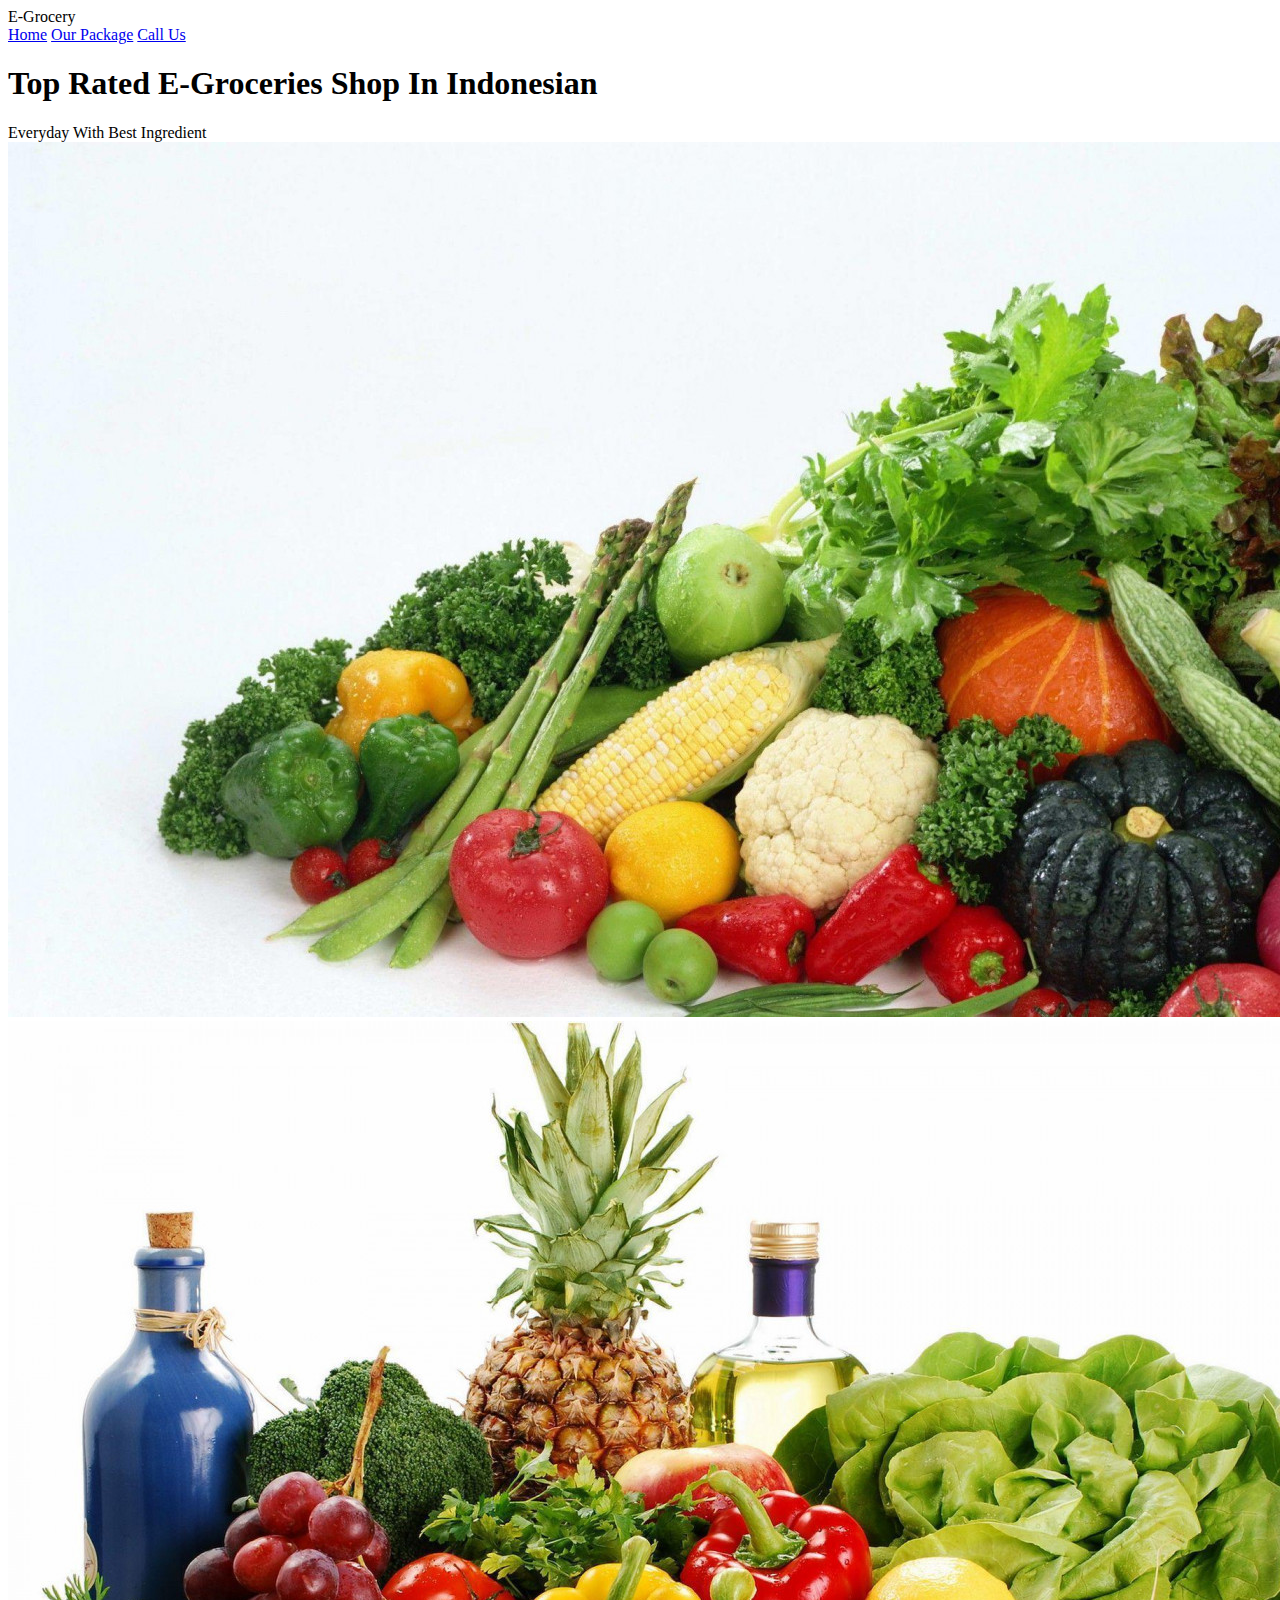
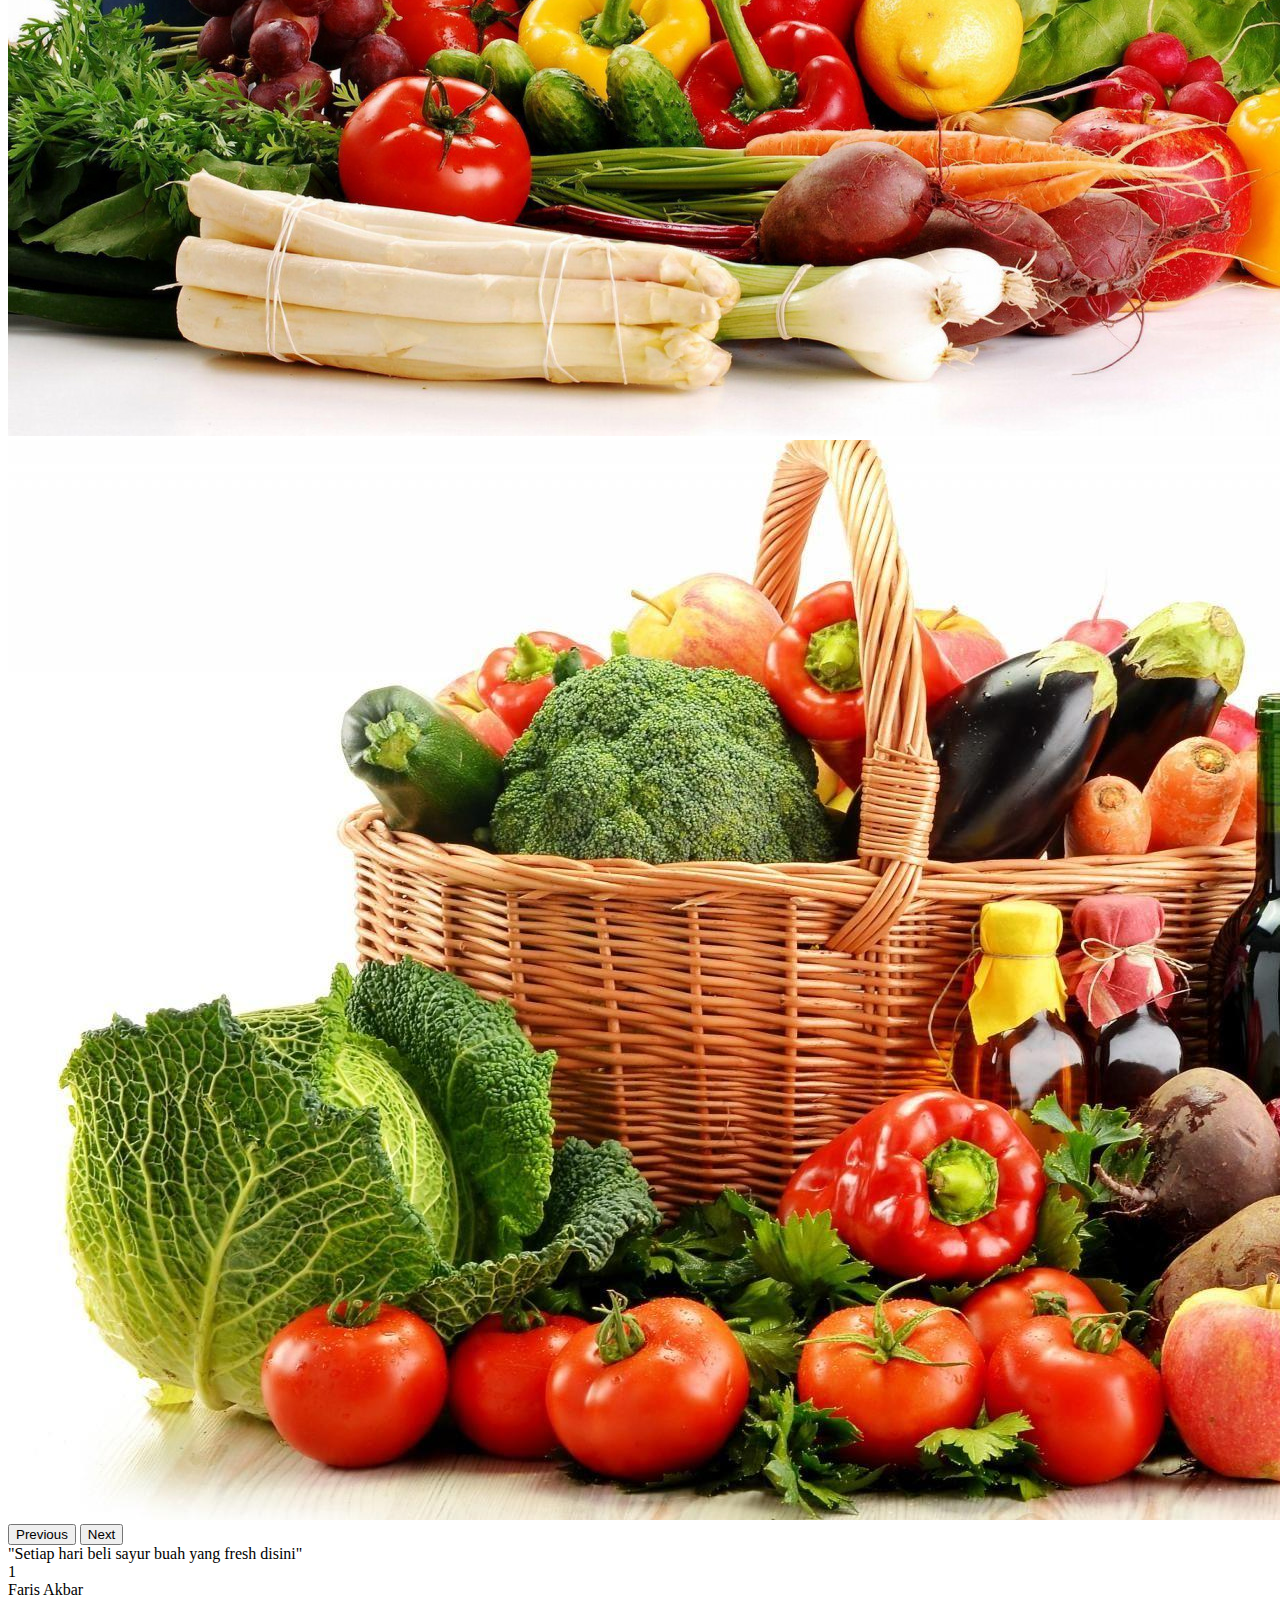
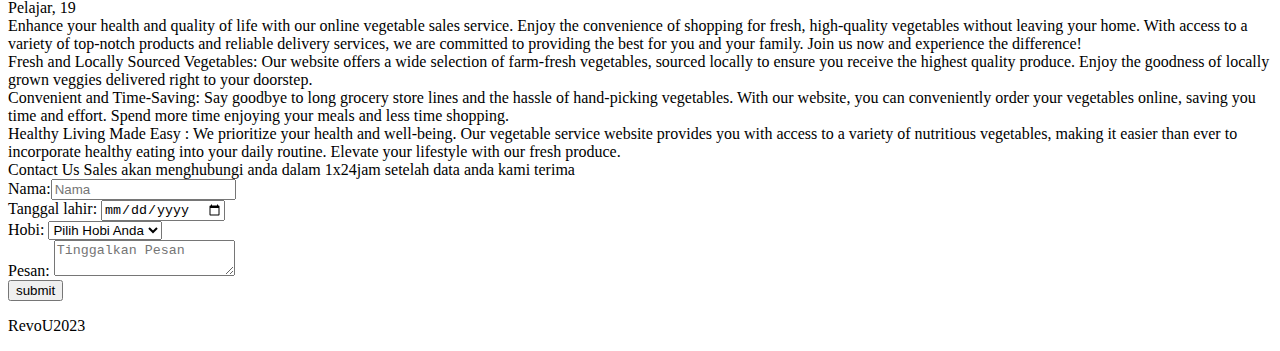
==== html/index.html @ 6bcd1609 "first commit" ====
<!DOCTYPE html>
<html lang="en">
    <head>
        <meta charset="UTF-8">
        <meta name="viewport" content="width=device-width, initial-scale=1.0">
        <title>Latihan3RevoU</title>
       <link rel="stylesheet" href="/css/style.css">
       <script src="script.js"></script>
    </head>
    <body>
    <header class="navigation">
        <div class="page-title">E-Grocery</div>
        <div class="nav">
            <a href="/" class="nav-items">Home</a>
            <a href="/" class="nav-items">Our Package</a>
            <a href="/" class="nav-items">Call Us</a>
        </div>
    </header> 
    
    <main class="main">

    <div id="title" class="content-title">
        <div>
            <h1 class="title">Top Rated E-Groceries Shop In Indonesian</h1>
        </div>
        <div>
            <span>Everyday With Best Ingredient</span>
        </div>
    </div>

    <div id="content" class="content">
        <div id="content-left" class="content-left">
          <div id="content-image" class="content-image">
            <div>
                <img class="img" src="wp1881544.jpeg">
                <img class="img" src="wp1881543.jpeg">
                <img class="img" src="/img/wp1881539.jpeg">
                <button onclick="plusDivs(-1)"> Previous</button>
                <button onclick="plusDivs(1)"> Next</button>
            </div>
            <span class="span">"Setiap hari beli sayur buah yang fresh disini"</span>
          </div>

           <div id="lingkaran" class="point">
            <span class="nomor">1</span>
          <div id="circle">
            <div class="nama">Faris Akbar </div>
            <div class="address">Pelajar, 19</div>
          </div>
          </div>
          <div class="bawah">
    <div class="deskripsi">Enhance your health and quality of life with our online vegetable sales service. Enjoy the convenience of shopping for fresh, high-quality vegetables without leaving your home. With access to a variety of top-notch products and reliable delivery services, we are committed to providing the best for you and your family. Join us now and experience the difference!</div>
        <div class="bundaran">
           <div class="bundaran_1">
            <div class="bulat1"></div>
            <span class="desk_1"><span class="bold">Fresh and Locally Sourced Vegetables</span>: Our website offers a wide selection of farm-fresh vegetables, sourced locally to ensure you receive the highest quality produce. Enjoy the goodness of locally grown veggies delivered right to your doorstep.</span>
           </div>
           <div class="bundaran_2">
            <div class="bulat2"></div>
            <span class="desk_2"><span class="bold">Convenient and Time-Saving</span>: Say goodbye to long grocery store lines and the hassle of hand-picking vegetables. With our website, you can conveniently order your vegetables online, saving you time and effort. Spend more time enjoying your meals and less time shopping.</span>
           </div>
           <div class="bundaran_3">
            <div class="bulat3"></div>
            <span class="desk_3"><span class="bold">Healthy Living Made Easy</span> : We prioritize your health and well-being. Our vegetable service website provides you with access to a variety of nutritious vegetables, making it easier than ever to incorporate healthy eating into your daily routine. Elevate your lifestyle with our fresh produce.

            </span>
           </div>
        </div>
    </div>
    </div>
        <div id="content-right" class="content-right">
            <div class="form">
                <form name="message-form" onsubmit="return validateForm()" class="form">
                    <div class="head">
                        <span class="contactUs">Contact Us</span>
                        <span class="penjelas">Sales akan menghubungi anda dalam 1x24jam setelah data anda kami terima</span>
                    </div>
                    <span class="name">Nama:</span><input placeholder="Nama" type="text" name="full-name"/>
                  <br />
                  <span class="name">Tanggal lahir: </span>
                    <input type="date" name="birth-date" />
                    <br />

                     <div class="form-group">
                        <label for="hobby">Hobi:</label>
                        <select id="hobby" name="hobby">
                            <option value="">Pilih Hobi Anda</option>
                            <option value="Reading">Membaca</option>
                            <option value="Cooking">Memasak</option>
                            <option value="Traveling">Traveling</option>
                            <option value="Gardening">Berkebun</option>
                            <option value="Painting">Melukis</option>
                            <option value="Singing">Menyanyi</option>
                            <option value="Dancing">Menari</option>
                            <option value="Photography">Fotografi</option>
                            <option value="Cycling">Bersepeda</option>
                            <option value="Sports">Berolahraga</option>
                        </select>
                      </div>
                      
                      <span class="name">Pesan: </span>
                      <textarea placeholder="Tinggalkan Pesan" name="messages"></textarea>
                      <br />
                  
                      <input type="submit" value="submit"/>
                  </form>
            </div>
            

        </div>
    </div>
    </main>
    <footer>
        <p>RevoU2023</p>
    </footer>
    <script src="/js/script.js"></script>
    </body>
</html>
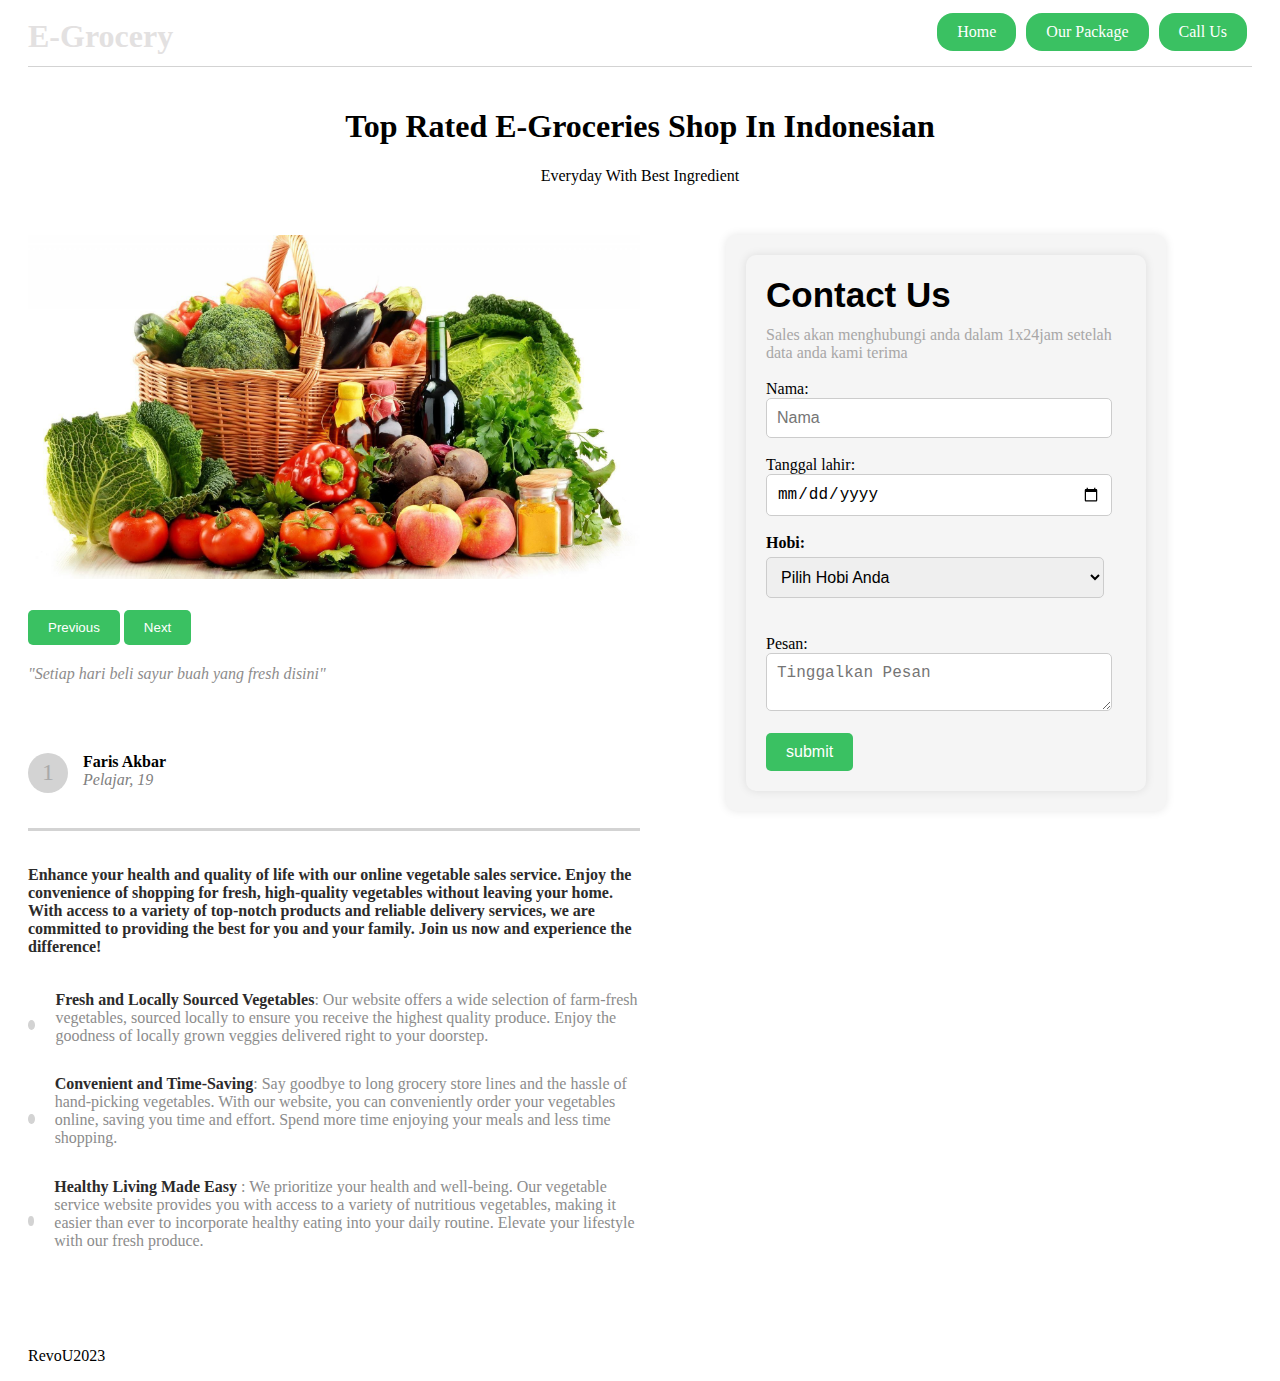
==== commit eb2ca1b1: "third commit" ====
--- a/html/index.html
+++ b/html/index.html
@@ -32,9 +32,9 @@
         <div id="content-left" class="content-left">
           <div id="content-image" class="content-image">
             <div>
+                <img class="img" src="wp1881539.jpeg">
+                <img class="img" src="wp1881543.jpeg">
                 <img class="img" src="wp1881544.jpeg">
-                <img class="img" src="wp1881543.jpeg">
-                <img class="img" src="/img/wp1881539.jpeg">
                 <button onclick="plusDivs(-1)"> Previous</button>
                 <button onclick="plusDivs(1)"> Next</button>
             </div>
--- a/css/style.css
+++ b/css/style.css
@@ -0,0 +1,352 @@
+body{
+    padding: 0 20px;
+}
+
+.navigation {
+    display: flex;
+    justify-content: space-between;
+    border-bottom: 1px solid lightgray;
+    padding-bottom: 10px;
+    background-image: url(https://wallpapercave.com/wp/wp6865998.jpg);
+    background-size: cover;
+    background-repeat: no-repeat;
+    background-attachment: fixed;
+  }
+  
+  .page-title {
+    font-size: 32px;
+    font-weight: bold;
+    padding-top: 10px;
+    color: rgb(227, 225, 225);
+
+  }
+  
+  .nav {
+    display: flex;
+  }
+  
+  .nav a:hover {
+    background-color: lightgrey;
+  }
+  
+  .nav-items {
+    border: none;
+    padding: 10px 20px;
+    align-items: center;
+    border-radius: 16px;
+    margin: 5px;
+    text-decoration: none;
+    color: rgb(255, 255, 255);
+    font-size: 1em;
+    background-color: #3ac162;
+  }
+
+.content-title{
+    padding: 20px 0;
+    display: flex;
+    flex-direction: column;
+    justify-content: center;
+    align-items: center;
+    text-align: center;
+}
+
+.content{
+    display: flex;
+    margin-top: 30px;
+}
+
+.content-left{
+    box-sizing: border-box;
+    width: 50%;
+}
+
+.img {
+  max-width: 100%; 
+}
+
+div {
+  text-align: left; 
+}
+
+button {
+  padding: 10px 20px; 
+  background-color: #3ac162; 
+  color: white; 
+  border: none; 
+  cursor: pointer; 
+  margin-top: 5%;
+  border-radius: 5px;
+}
+
+button:hover {
+  background-color: #2e9f51; 
+}
+
+
+.content-image{
+    display: flex;
+    flex-direction: column;
+    box-sizing: border-box;
+}
+
+.image{
+    width:auto;
+    height: auto;
+}
+
+.span{
+    font-style: italic;
+    color: rgb(141, 140, 140);
+    padding-top: 20px;
+}
+
+.point {
+    display: flex;
+    margin-top: 70px;
+    padding-bottom: 35px;
+    position: relative;
+    border-bottom: 3px solid lightgrey;
+}
+
+.nomor {
+    width: 40px; 
+    height: 40px; 
+    background-color: lightgrey;
+    border-radius: 50%;
+    display: flex;
+    justify-content: center;
+    align-items: center;
+    font-size: 24px;
+    color: darkgrey;
+}
+
+#circle{
+    display: flex;
+    flex-direction: column;
+    padding-left: 15px;
+}
+
+.nama{
+    font-weight: bold;
+}
+
+.address{
+    font-style:italic ;
+    color: grey;
+}
+
+.bawah {
+    display: flex;
+    flex-direction: column;
+    padding-top: 35px;
+    padding-bottom: 50px;
+    font-weight: bold;
+    color: rgb(44, 43, 43);
+}
+
+
+.deskripsi{
+    padding-bottom: 35px;
+}
+
+.bundaran_1,
+.bundaran_2,
+.bundaran_3 {
+    display: flex;
+    flex-direction: row; 
+    align-items: center; 
+    text-align: left;
+    margin-bottom: 5%;
+}
+
+.bulat1,
+.bulat2,
+.bulat3 {
+    background-color: lightgrey;
+    border-radius: 50%;
+    display: flex;
+    justify-content: center;
+    align-items: center;
+    font-size: 24px;
+    color: rgb(134, 134, 134);
+    font-weight: lighter;
+    margin-top: 15px;
+    width: 20px; 
+    height: 10px; 
+    font-size: 24px;
+}
+
+.desk_1,
+.desk_2,
+.desk_3 {
+padding-left: 20px;
+color: rgb(140, 140, 140);
+font-weight: lighter;
+}
+
+.bold{
+  font-weight: bold;
+  color: rgb(44, 43, 43);
+}
+
+
+.content-right{
+    box-sizing: border-box;
+    width: 50%;
+}
+
+.kepala{
+    padding-bottom: 35px;
+    font-family:'Nunito', sans-serif;
+    font-weight: bold;
+}
+  
+.contactUs {
+    font-weight: bold;
+    font-size: 35px;
+    font-family:'Nunito', sans-serif;
+  }
+  
+  .penjelas {
+    color: rgb(168, 167, 167);
+    font-weight: lighter;
+    padding-top: 3%;
+  }
+  
+.head{
+  display: flex;
+  flex-direction: column;
+  margin-bottom: 5%;
+}
+
+.form {
+  max-width: 400px;
+  margin: 0 auto;
+  padding: 20px;
+  background-color: #f5f5f5;
+  border-radius: 10px;
+  box-shadow: 0 0 10px rgba(0, 0, 0, 0.1);
+}
+
+.form-group {
+  margin-bottom: 20px;
+  width: 94%;
+}
+
+.form label {
+  display: block;
+  font-weight: bold;
+  margin-bottom: 5px;
+}
+
+.form input[type="text"],
+.form input[type="date"],
+.form select,
+.form textarea {
+  width: 90%;
+  padding: 10px;
+  border: 1px solid #ccc;
+  border-radius: 5px;
+  font-size: 16px;
+  margin-bottom: 5%;
+}
+
+.form select {
+  width: 100%; 
+}
+
+.form textarea {
+  resize: vertical;
+}
+
+.form input[type="submit"] {
+  background-color: #3ac162;
+  color: white;
+  border: none;
+  border-radius: 5px;
+  padding: 10px 20px;
+  cursor: pointer;
+  font-size: 16px;
+  transition: background-color 0.3s;
+}
+
+.form input[type="submit"]:hover {
+  background-color: #2e9f51; 
+}
+
+.form label[for="hobby"] {
+  display: block;
+}
+
+.error-message {
+  color: red;
+  font-size: 14px;
+  margin-top: -10px;
+  margin-bottom: 10px;
+}
+
+.success-message {
+  color: green;
+  font-size: 14px;
+  margin-top: -10px;
+  margin-bottom: 10px;
+}
+
+@media screen and (max-width: 767px) {
+  .page-title{
+    font-size: 1em;
+}
+
+  .nav-items {
+    font-size: 1em; 
+    padding: 10px 20px; 
+    border-radius: 10px; 
+    margin: 5px; 
+    align-items: center;
+  }
+
+  .title{
+    text-align: center;
+  }
+
+  .content {
+   flex-direction: column;
+   justify-content: center;
+   text-align: center;
+   align-items: center;
+  }
+  .content-left{
+    width: 100%;
+  }
+
+  .img{
+    width: 100%;
+    height: auto;
+  }
+
+  .content-right{
+    width: 100%;
+  }
+
+  .contactUs {
+    font-size: 24px; 
+  }
+
+  .penjelas {
+    font-size: 16px; 
+  }
+
+  .bulat1,
+    .bulat2,
+    .bulat3 {
+        width: 130px;
+        height: 45px;
+        font-size: 24px;
+    }
+
+    .bawah {
+      margin-bottom: 35px; 
+      padding-bottom: 35px;
+  }
+  
+}
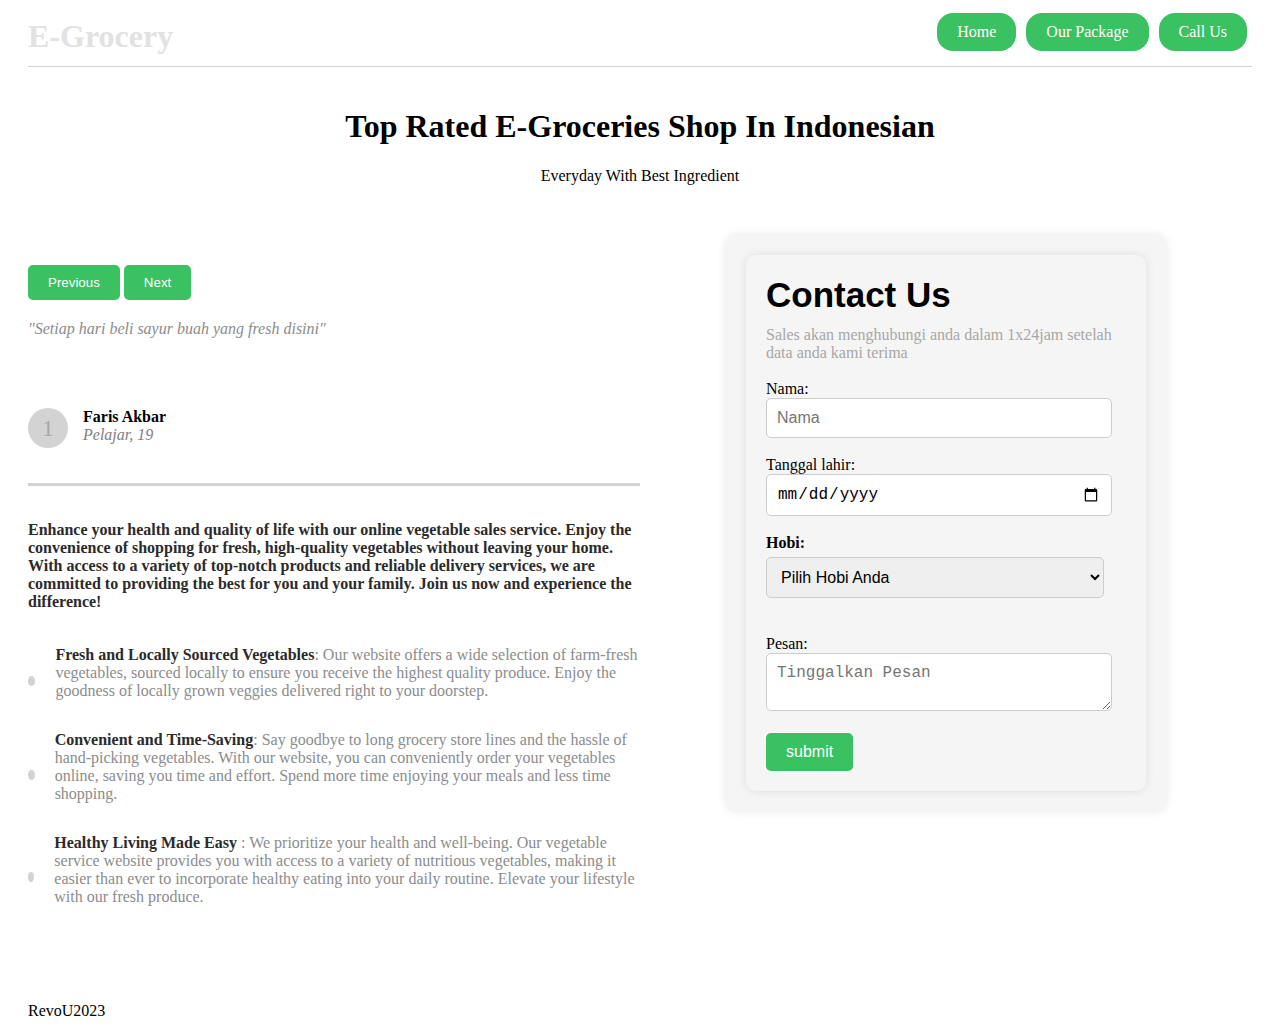
==== commit dead651d: "fourth commit" ====
--- a/html/index.html
+++ b/html/index.html
@@ -32,9 +32,9 @@
         <div id="content-left" class="content-left">
           <div id="content-image" class="content-image">
             <div>
-                <img class="img" src="wp1881539.jpeg">
-                <img class="img" src="wp1881543.jpeg">
-                <img class="img" src="wp1881544.jpeg">
+                <img class="img" src="">
+                <img class="img" src="">
+                <img class="img" src="">
                 <button onclick="plusDivs(-1)"> Previous</button>
                 <button onclick="plusDivs(1)"> Next</button>
             </div>
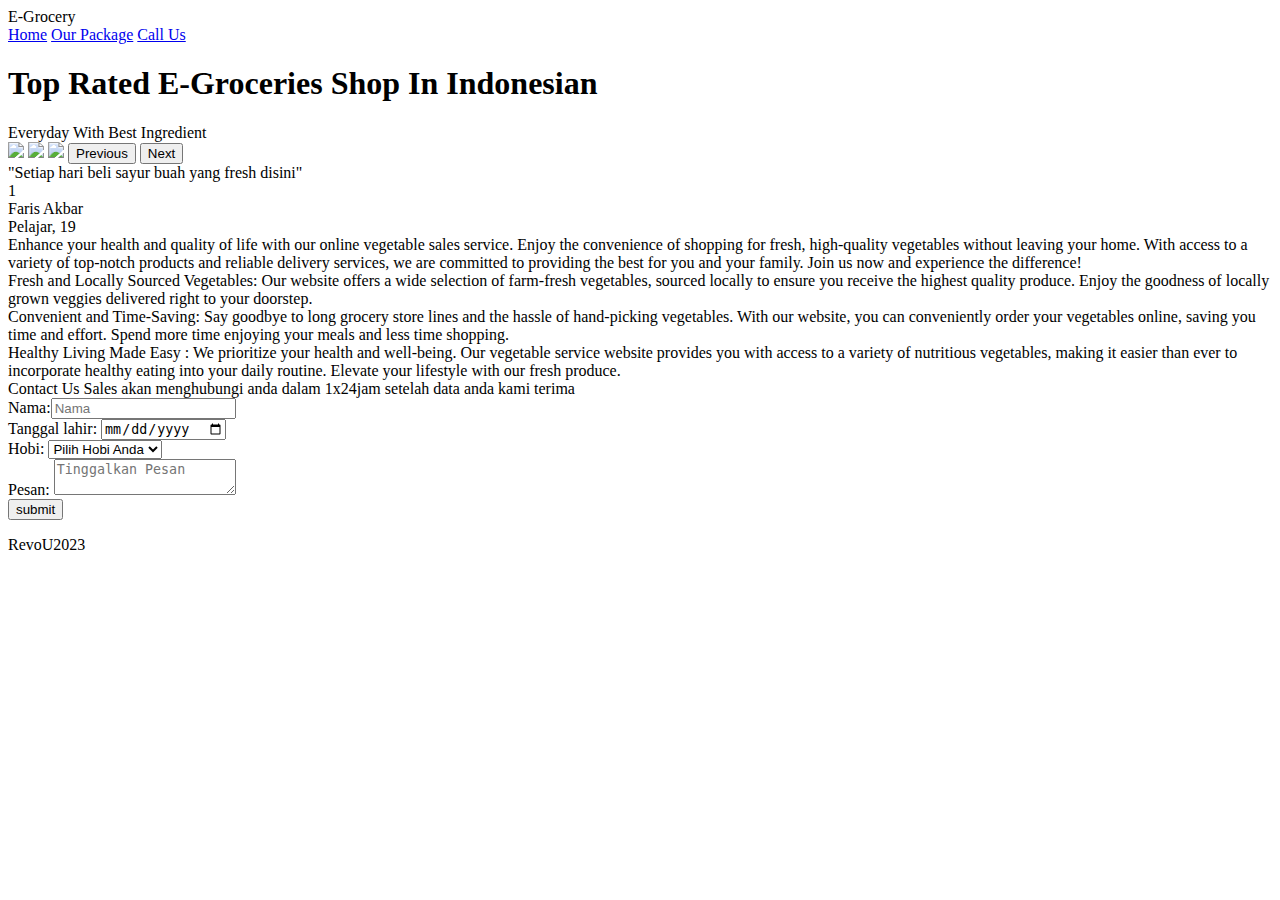
==== commit dd71b3e4: "Add files via upload" ====
--- a/html/index.html
+++ b/html/index.html
@@ -32,9 +32,9 @@
         <div id="content-left" class="content-left">
           <div id="content-image" class="content-image">
             <div>
-                <img class="img" src="">
-                <img class="img" src="">
-                <img class="img" src="">
+                <img class="img" src="/asset/wp1881539.jpeg">
+                <img class="img" src="/asset/wp1881543.jpeg">
+                <img class="img" src="/asset/wp1881544.jpeg">
                 <button onclick="plusDivs(-1)"> Previous</button>
                 <button onclick="plusDivs(1)"> Next</button>
             </div>
